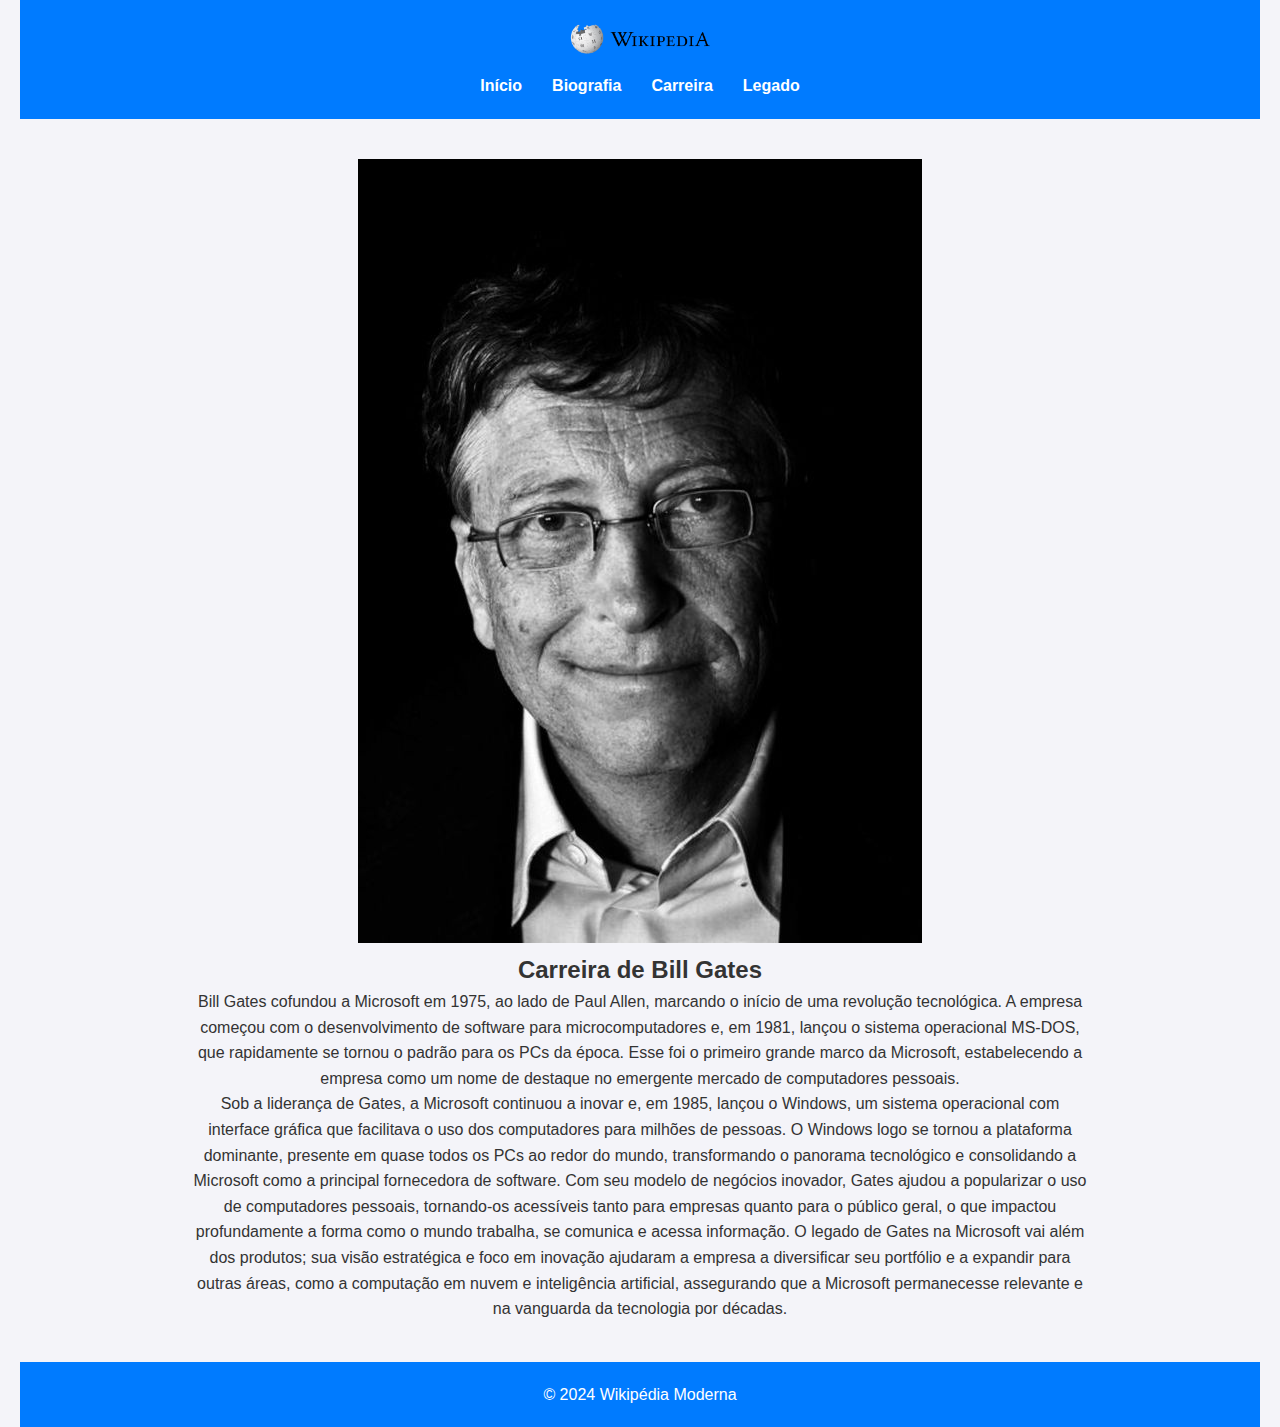
==== carreira.html @ cc22ff7c "Add files via upload" ====
<!DOCTYPE html>
<html lang="pt-BR">
<head>
    <meta charset="UTF-8">
    <meta name="viewport" content="width=device-width, initial-scale=1.0">
    <title>Carreira - Bill Gates</title>
    <link rel="stylesheet" href="style3.css">
</head>
<body>
    <header>
        <div class="logo-container">
            <img src="wikinome.png" alt="Nome Wikipédia" class="logo-text">
        </div>
        <nav>
            <ul>
                <li><a href="index.html">Início</a></li>
                <li><a href="biografia.html">Biografia</a></li>
                <li><a href="carreira.html">Carreira</a></li>
                <li><a href="legado.html">Legado</a></li>
            </ul>
        </nav>
    </header>

    <main>
        <section>
            <img src="74e60194f54db60cfc0ccd9b81cfa1e5.jpg" alt="imagem em preto e branco bill Gates">
            <h2>Carreira de Bill Gates</h2>
            <p>Bill Gates cofundou a Microsoft em 1975, ao lado de Paul Allen, marcando o início de uma revolução tecnológica. A empresa começou com o desenvolvimento de software para microcomputadores e, em 1981, lançou o sistema operacional MS-DOS, que rapidamente se tornou o padrão para os PCs da época. Esse foi o primeiro grande marco da Microsoft, estabelecendo a empresa como um nome de destaque no emergente mercado de computadores pessoais.</p>
            <p>Sob a liderança de Gates, a Microsoft continuou a inovar e, em 1985, lançou o Windows, um sistema operacional com interface gráfica que facilitava o uso dos computadores para milhões de pessoas. O Windows logo se tornou a plataforma dominante, presente em quase todos os PCs ao redor do mundo, transformando o panorama tecnológico e consolidando a Microsoft como a principal fornecedora de software. Com seu modelo de negócios inovador, Gates ajudou a popularizar o uso de computadores pessoais, tornando-os acessíveis tanto para empresas quanto para o público geral, o que impactou profundamente a forma como o mundo trabalha, se comunica e acessa informação.

                O legado de Gates na Microsoft vai além dos produtos; sua visão estratégica e foco em inovação ajudaram a empresa a diversificar seu portfólio e a expandir para outras áreas, como a computação em nuvem e inteligência artificial, assegurando que a Microsoft permanecesse relevante e na vanguarda da tecnologia por décadas.</p>
        </section>
    </main>

    <footer>
        <p>&copy; 2024 Wikipédia Moderna</p>
    </footer>
</body>
</html>
---- style3.css ----
* {
    margin: 0;
    padding: 0;
    box-sizing: border-box;
}

body {
    font-family: 'Arial', sans-serif;
    background-color: #f4f4f9;
    color: #333;
    line-height: 1.6;
    padding: 0 20px;
}

header {
    background-color: #007bff;
    color: #fff;
    padding: 20px 0;
    text-align: center;
}

.logo-container {
    display: flex;
    justify-content: center;
    align-items: center;
}

.logo-text {
    width: 150px;
    height: auto;
}

nav ul {
    list-style: none;
    padding: 0;
    display: flex;
    justify-content: center;
    margin-top: 15px;
}

nav ul li {
    margin: 0 15px;
}

nav ul li a {
    color: #fff;
    text-decoration: none;
    font-weight: bold;
}

main {
    margin: 40px auto;
    max-width: 900px;
    text-align: center;
}

main img {
    max-width: 100%;
    height: auto;
}

footer {
    text-align: center;
    padding: 20px;
    background-color: #007bff;
    color: #fff;
    margin-top: 40px;
}

nav ul li a:hover {
    background-color: #0056b3;
    transform: scale(1.1);
}

@media (max-width: 768px) {
    body {
        padding: 0 10px;
    }

    nav ul {
        flex-direction: column;
    }

    nav ul li {
        margin-bottom: 10px;
    }

    header {
        padding: 10px 0;
    }

    .logo-text {
        width: 120px;
    }

    main {
        margin: 20px auto;
    }
}

@media (min-width: 769px) {
    body {
        padding: 0 20px;
    }

    nav ul {
        flex-direction: row;
    }

    nav ul li {
        margin: 0 15px;
    }

    header {
        padding: 20px 0;
    }

    .logo-text {
        width: 150px;
    }

    main {
        margin: 40px auto;
    }
}
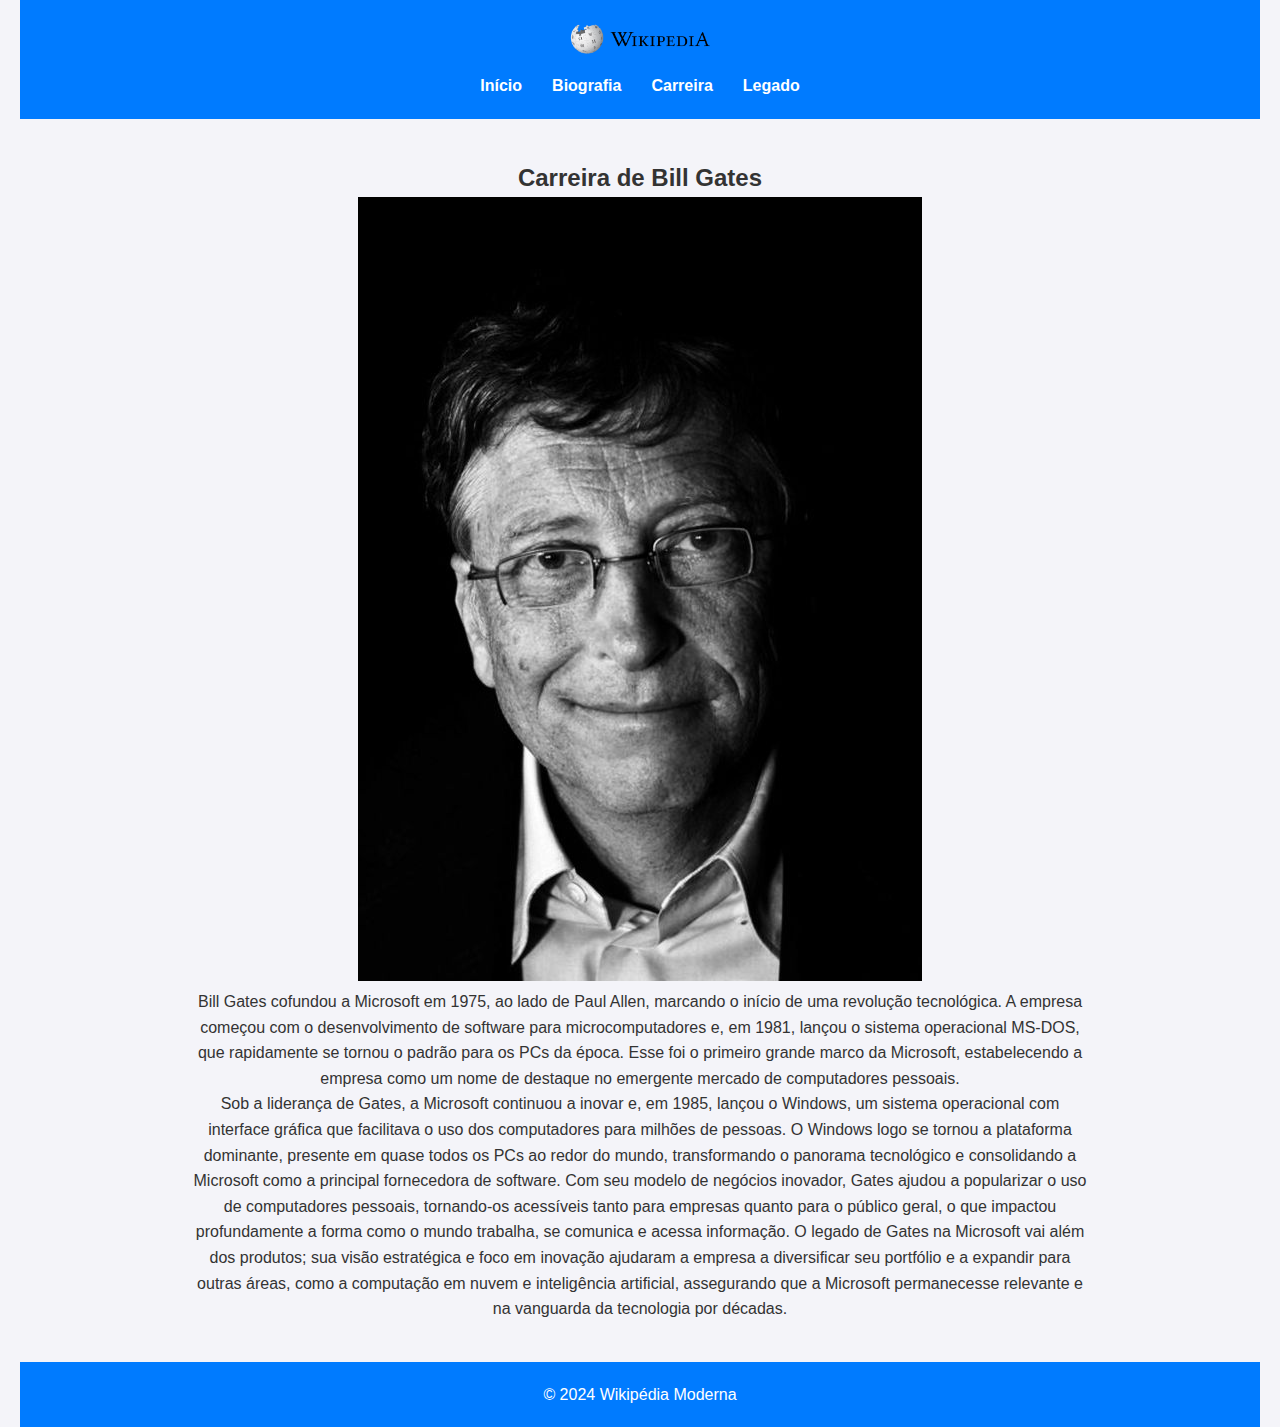
==== commit 24d46cc4: "Add files via upload" ====
--- a/carreira.html
+++ b/carreira.html
@@ -23,8 +23,8 @@
 
     <main>
         <section>
+            <h2>Carreira de Bill Gates</h2>
             <img src="74e60194f54db60cfc0ccd9b81cfa1e5.jpg" alt="imagem em preto e branco bill Gates">
-            <h2>Carreira de Bill Gates</h2>
             <p>Bill Gates cofundou a Microsoft em 1975, ao lado de Paul Allen, marcando o início de uma revolução tecnológica. A empresa começou com o desenvolvimento de software para microcomputadores e, em 1981, lançou o sistema operacional MS-DOS, que rapidamente se tornou o padrão para os PCs da época. Esse foi o primeiro grande marco da Microsoft, estabelecendo a empresa como um nome de destaque no emergente mercado de computadores pessoais.</p>
             <p>Sob a liderança de Gates, a Microsoft continuou a inovar e, em 1985, lançou o Windows, um sistema operacional com interface gráfica que facilitava o uso dos computadores para milhões de pessoas. O Windows logo se tornou a plataforma dominante, presente em quase todos os PCs ao redor do mundo, transformando o panorama tecnológico e consolidando a Microsoft como a principal fornecedora de software. Com seu modelo de negócios inovador, Gates ajudou a popularizar o uso de computadores pessoais, tornando-os acessíveis tanto para empresas quanto para o público geral, o que impactou profundamente a forma como o mundo trabalha, se comunica e acessa informação.
 
